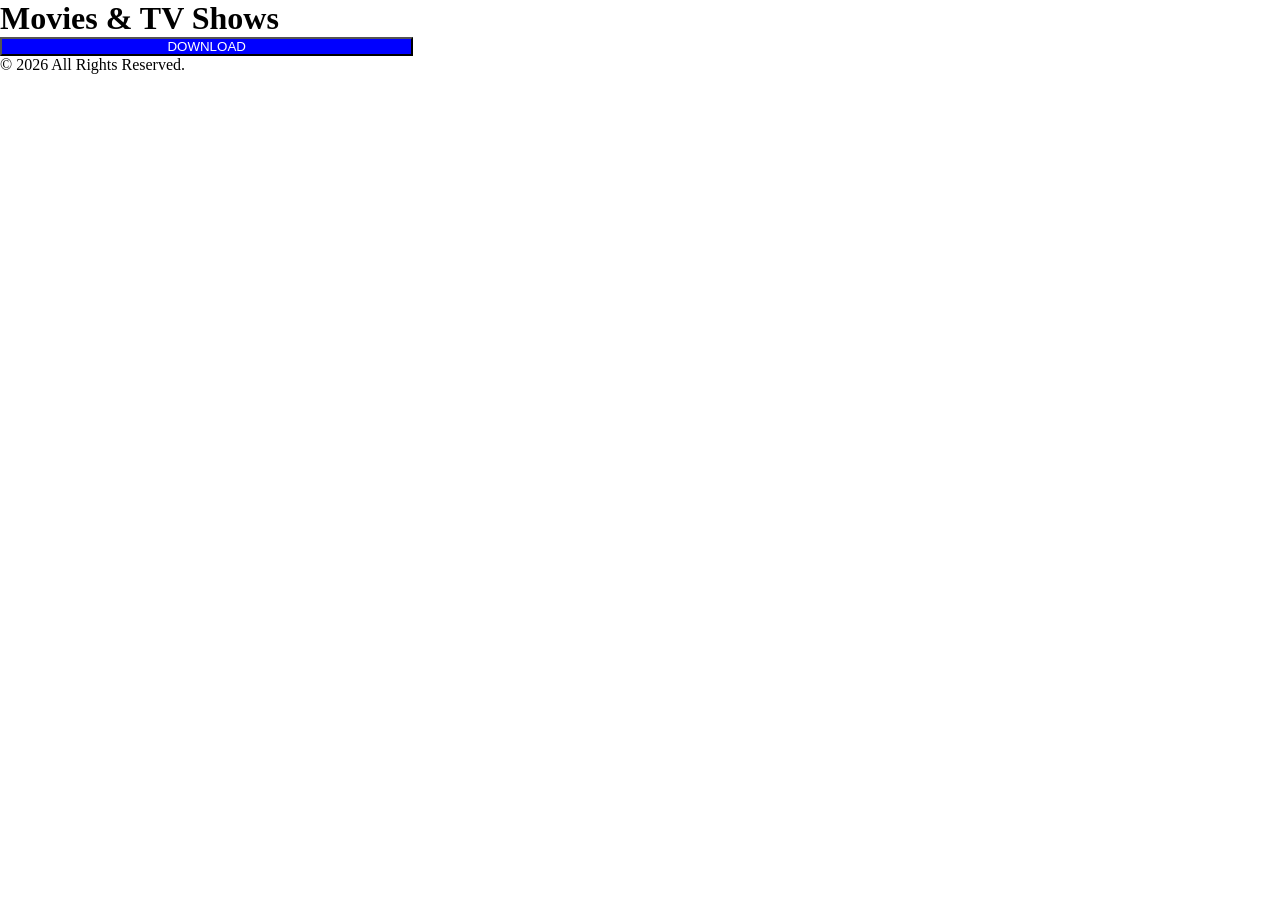
==== movies-and-tv-shows.html @ 82505bc4 "Initial Commit: added project files." ====
<!DOCTYPE html>
<html>
    <head>
        <meta http-equiv="content-type" content="text/html; charset=utf-8" />
        <title>Movies & TV Shows</title>
<link rel="stylesheet" href="styles.css" type="text/css" media="all" />
    </head>
    <body>
        <header>
            <h1>Movies & TV Shows</h1>
        </header>
        
        <main>
            <div class="movies-container-grid">
                <div class="movie-card">
                    <img src="images/" alt="" />
                    
                    <p class="movie-title"></p>
                    <button>DOWNLOAD</button>
                </div>
            </div>
        </main>
        
        <footer>
            <div>
                &copy; 2026 All Rights Reserved.
            </div>
        </footer>
    </body>
</html>
---- styles.css ----
*{
    margin: 0;
    padding: 0;
    box-sizing: border-box;
}

.movies-container-grid{
    display: grid;
    grid-template-columns: 1fr 1fr 1fr;
    gap: 20px;
}

.movie-card{
    width: 100%;
    display: flex;
    flex-direction: column;
    align-content: center;
}

.movie-card button{
    color: #fff;
    background-color: blue;
}
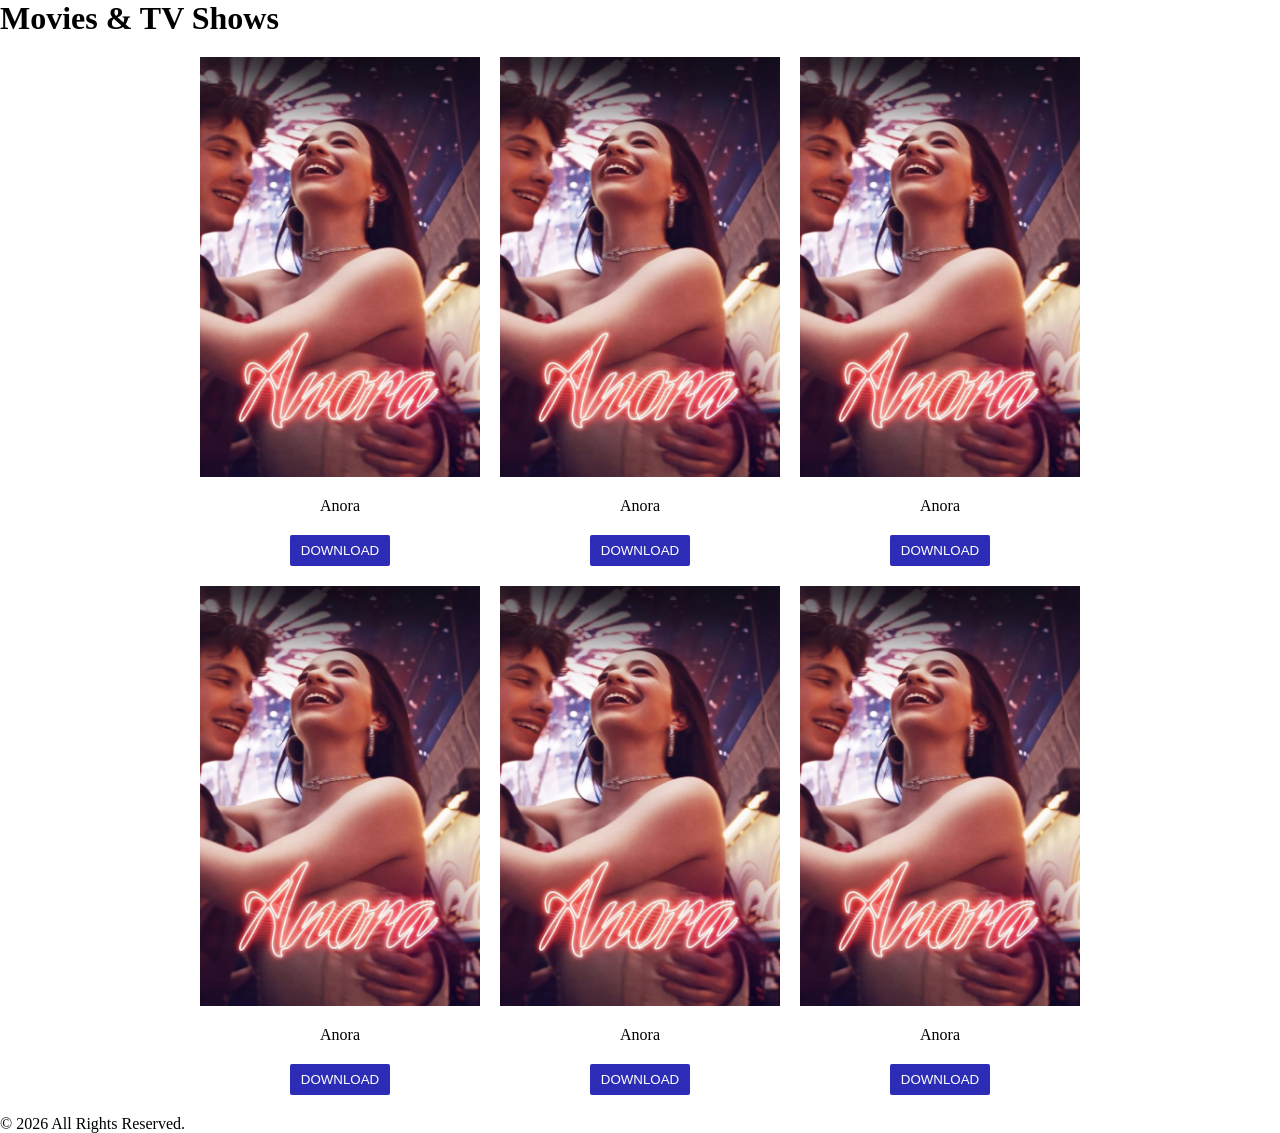
==== commit d7039f2c: "Finished styling the movie cards and grid display." ====
--- a/movies-and-tv-shows.html
+++ b/movies-and-tv-shows.html
@@ -7,16 +7,46 @@
     </head>
     <body>
         <header>
-            <h1>Movies & TV Shows</h1>
+            <h1 class="center">Movies & TV Shows</h1>
         </header>
         
         <main>
             <div class="movies-container-grid">
                 <div class="movie-card">
-                    <img src="images/" alt="" />
+                    <img src="images/anora.jpg" alt="" />
                     
-                    <p class="movie-title"></p>
-                    <button>DOWNLOAD</button>
+                    <p class="movie-title center">Anora</p>
+                    <button class="center">DOWNLOAD</button>
+                </div>
+                <div class="movie-card">
+                    <img src="images/anora.jpg" alt="" />
+                    
+                    <p class="movie-title center">Anora</p>
+                    <button class="center">DOWNLOAD</button>
+                </div>
+                <div class="movie-card">
+                    <img src="images/anora.jpg" alt="" />
+                    
+                    <p class="movie-title center">Anora</p>
+                    <button class="center">DOWNLOAD</button>
+                </div>
+                <div class="movie-card">
+                    <img src="images/anora.jpg" alt="" />
+                    
+                    <p class="movie-title center">Anora</p>
+                    <button class="center">DOWNLOAD</button>
+                </div>
+                <div class="movie-card">
+                    <img src="images/anora.jpg" alt="" />
+                    
+                    <p class="movie-title center">Anora</p>
+                    <button class="center">DOWNLOAD</button>
+                </div>
+                <div class="movie-card">
+                    <img src="images/anora.jpg" alt="" />
+                    
+                    <p class="movie-title center">Anora</p>
+                    <button class="center">DOWNLOAD</button>
                 </div>
             </div>
         </main>
--- a/styles.css
+++ b/styles.css
@@ -8,16 +8,34 @@
     display: grid;
     grid-template-columns: 1fr 1fr 1fr;
     gap: 20px;
+    margin: 20px 200px;
 }
 
 .movie-card{
-    width: 100%;
+    height: auto;
     display: flex;
     flex-direction: column;
     align-content: center;
+    row-gap: 20px;
 }
+
+.movie-card img{
+    width: 100%;
+}
+
 
 .movie-card button{
     color: #fff;
-    background-color: blue;
+    background-color: rgb(44, 44, 182);
+    width: 100px;
+    border: none;
+    border-radius: 2px;
+    padding: 8px;
+}
+
+
+
+/*UTILITY CLASSES*/
+.center{
+    place-self: center;
 }
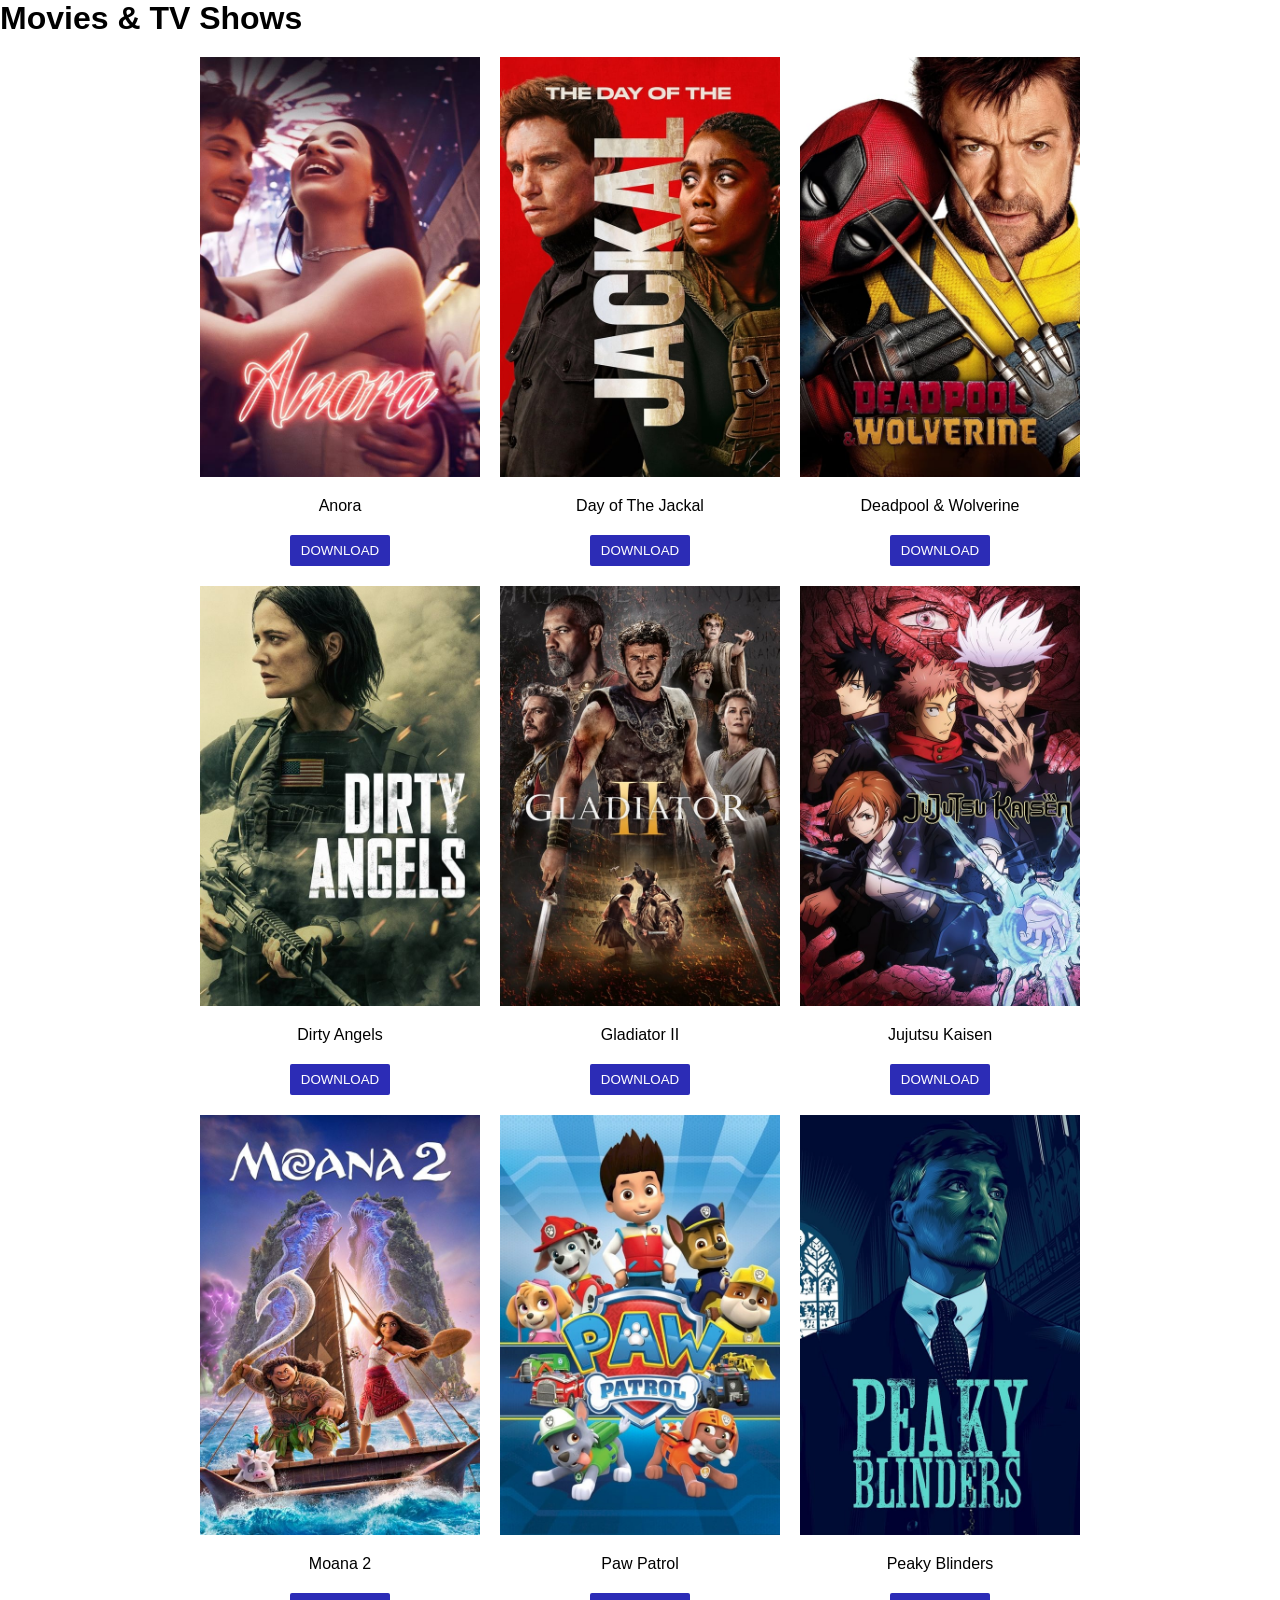
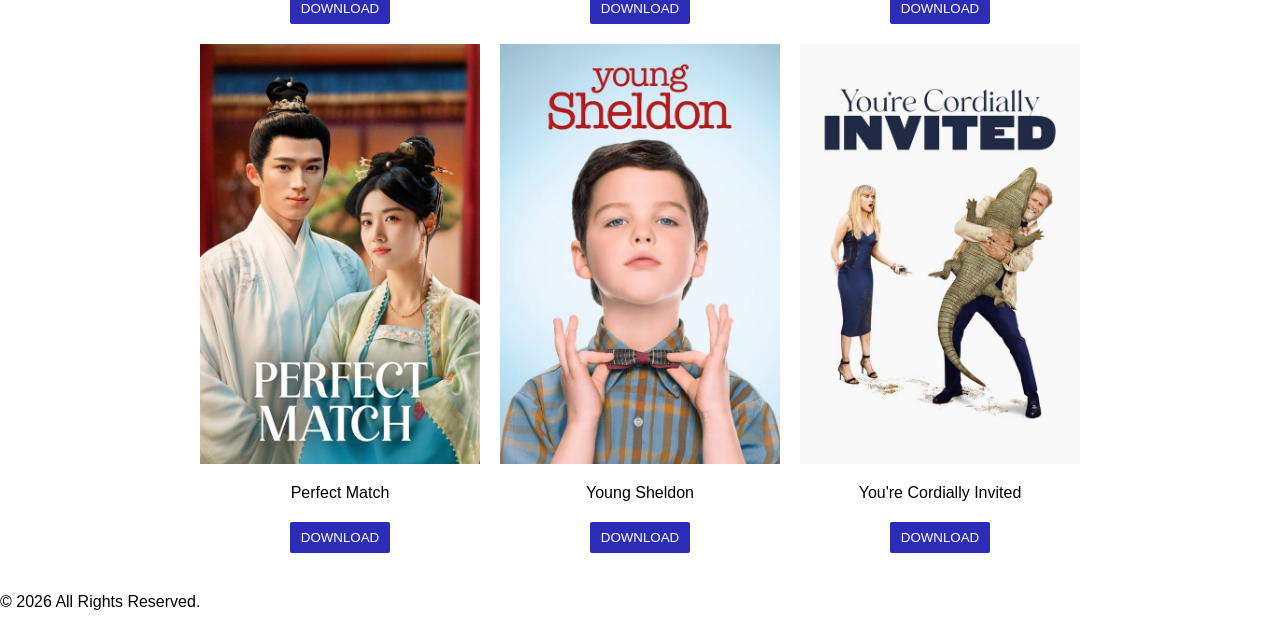
==== commit a3ce37aa: "Updated the correct data of each movie card" ====
--- a/movies-and-tv-shows.html
+++ b/movies-and-tv-shows.html
@@ -19,33 +19,69 @@
                     <button class="center">DOWNLOAD</button>
                 </div>
                 <div class="movie-card">
-                    <img src="images/anora.jpg" alt="" />
+                    <img src="images/day-of-the-jackal.jpg" alt="" />
                     
-                    <p class="movie-title center">Anora</p>
+                    <p class="movie-title center">Day of The Jackal</p>
                     <button class="center">DOWNLOAD</button>
                 </div>
                 <div class="movie-card">
-                    <img src="images/anora.jpg" alt="" />
+                    <img src="images/deadpool-&-wolverine.jpg" alt="" />
                     
-                    <p class="movie-title center">Anora</p>
+                    <p class="movie-title center">Deadpool & Wolverine</p>
                     <button class="center">DOWNLOAD</button>
                 </div>
                 <div class="movie-card">
-                    <img src="images/anora.jpg" alt="" />
+                    <img src="images/dirty-angels.jpg" alt="" />
                     
-                    <p class="movie-title center">Anora</p>
+                    <p class="movie-title center">Dirty Angels</p>
                     <button class="center">DOWNLOAD</button>
                 </div>
                 <div class="movie-card">
-                    <img src="images/anora.jpg" alt="" />
+                    <img src="images/gladiator-II.jpg" alt="" />
                     
-                    <p class="movie-title center">Anora</p>
+                    <p class="movie-title center">Gladiator II</p>
                     <button class="center">DOWNLOAD</button>
                 </div>
                 <div class="movie-card">
-                    <img src="images/anora.jpg" alt="" />
+                    <img src="images/jujutsu-kaisen.jpg" alt="" />
                     
-                    <p class="movie-title center">Anora</p>
+                    <p class="movie-title center">Jujutsu Kaisen</p>
+                    <button class="center">DOWNLOAD</button>
+                </div>
+                <div class="movie-card">
+                    <img src="images/moana-2.jpg" alt="" />
+                    
+                    <p class="movie-title center">Moana 2</p>
+                    <button class="center">DOWNLOAD</button>
+                </div>
+                <div class="movie-card">
+                    <img src="images/paw-patrol.jpg" alt="" />
+                    
+                    <p class="movie-title center">Paw Patrol</p>
+                    <button class="center">DOWNLOAD</button>
+                </div>
+                <div class="movie-card">
+                    <img src="images/peaky-blinders.jpg" alt="" />
+                    
+                    <p class="movie-title center">Peaky Blinders</p>
+                    <button class="center">DOWNLOAD</button>
+                </div>
+                <div class="movie-card">
+                    <img src="images/perfect-match.jpg" alt="" />
+                    
+                    <p class="movie-title center">Perfect Match</p>
+                    <button class="center">DOWNLOAD</button>
+                </div>
+                <div class="movie-card">
+                    <img src="images/young-sheldon.jpg" alt="" />
+                    
+                    <p class="movie-title center">Young Sheldon</p>
+                    <button class="center">DOWNLOAD</button>
+                </div>
+                <div class="movie-card">
+                    <img src="images/youre-cordially-invited.jpg" alt="" />
+                    
+                    <p class="movie-title center">You're Cordially Invited</p>
                     <button class="center">DOWNLOAD</button>
                 </div>
             </div>
@@ -53,7 +89,7 @@
         
         <footer>
             <div>
-                &copy; 2026 All Rights Reserved.
+                <p class="center">&copy; 2026 All Rights Reserved.</p>
             </div>
         </footer>
     </body>
--- a/styles.css
+++ b/styles.css
@@ -2,6 +2,7 @@
     margin: 0;
     padding: 0;
     box-sizing: border-box;
+    font-family: 'Segoe UI', Tahoma, Geneva, Verdana, sans-serif;
 }
 
 .movies-container-grid{
@@ -31,9 +32,12 @@
     border: none;
     border-radius: 2px;
     padding: 8px;
+    cursor: pointer;
 }
 
-
+footer{
+    padding: 20px 0;
+}
 
 /*UTILITY CLASSES*/
 .center{
